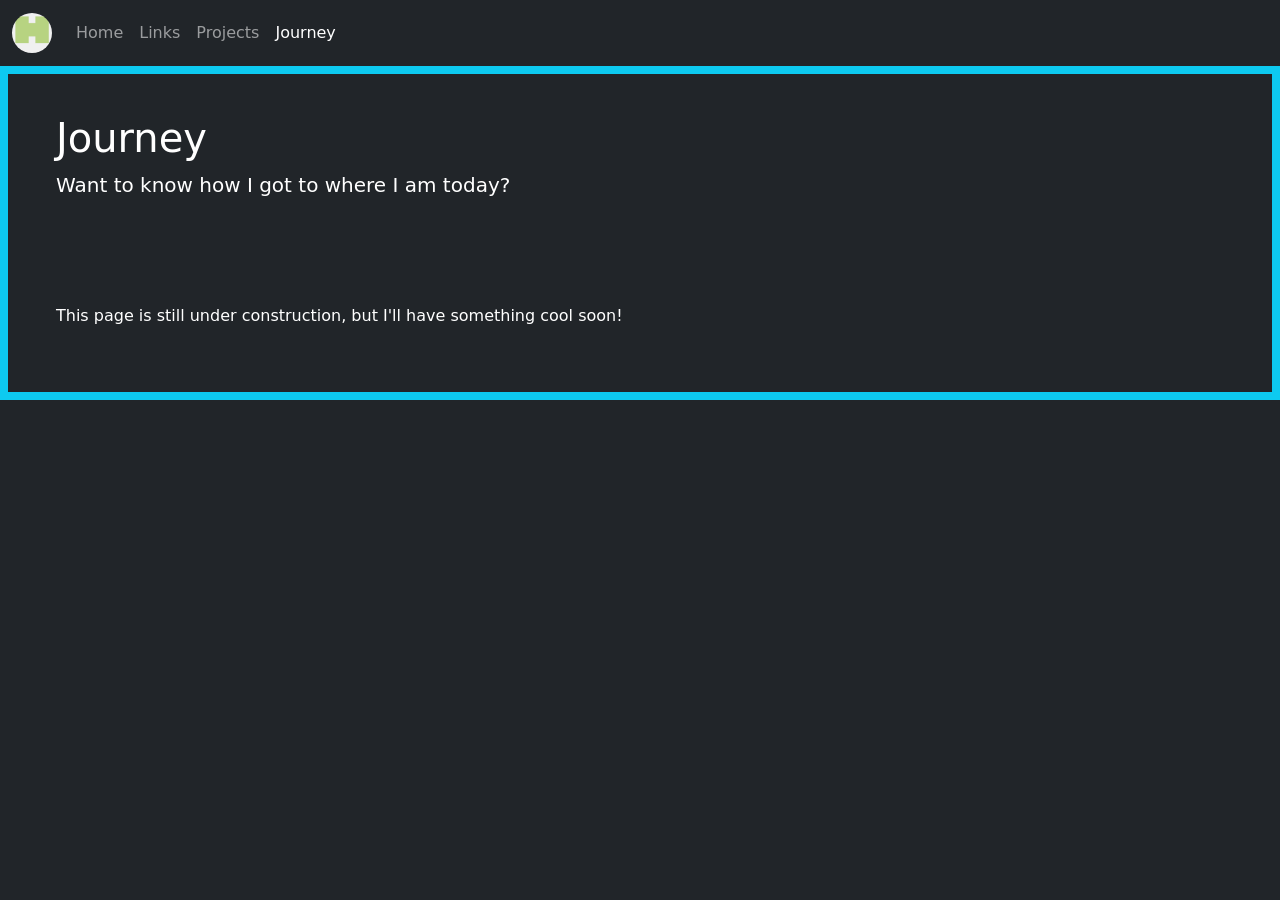
==== journey.html @ 4362315a "Making The website dark mode and more!" ====
<!doctype html>
<html lang="en">
  <head>
    <meta name="viewport" content="width=device-width, initial-scale=1">
    <link href="https://cdn.jsdelivr.net/npm/bootstrap@5.3.8/dist/css/bootstrap.min.css" rel="stylesheet">
    <script src="https://cdn.jsdelivr.net/npm/bootstrap@5.3.8/dist/js/bootstrap.bundle.min.js"></script>
    <title>Sumeet-Journey</title>
    <meta charset="'utf-8">
  </head>

  <nav class = "navbar navbar-dark navbar-expand-sm bg-dark sticky-top d-none d-sm-block">
    <div class = "container-fluid" >
      <a class="navbar-brand" href="">
        <img src = "githublogo.png" alt = "Github Logo" style="width: 40px;" class="rounded-pill">
      </a>
      <!-- Links-->
      <div class="navbar-collapse">
      <ul class = "navbar-nav">
        <li class = "nav-item">
          <a class = "nav-link" href="index.html">Home</a>
        </li>
        <li class = "nav-item">
          <a class = "nav-link" href="links.html">Links</a>
        </li>
        <li class = "nav-item">
          <a class = "nav-link" href="projects.html">Projects</a>
        </li>
        <li class = "nav-item">
          <a class = "nav-link active">Journey</a>
        </li>
      </ul> 
      </div>
    </div>
  </nav>
  <nav class = "navbar navbar-dark navbar-expand-sm bg-dark sticky-top d-sm-none">
    <div class = "container-fluid" >
      <a class="navbar-brand" href="#">
        <img src = "githublogo.png" alt = "Github Logo" style="width: 40px;" class="rounded-pill">
      </a>
      <!-- Links-->
      <button class="navbar-toggler" type="button" data-bs-toggle="collapse" data-bs-target="#collapsibleNavbar">
      <span class="navbar-toggler-icon"></span>
    </button>
    <div class="collapse navbar-collapse" id="collapsibleNavbar">
      <ul class = "navbar-nav">
        <li class = "nav-item">
            <a class = "nav-link" href="index.html">Home</a>
        </li>
        <li class = "nav-item">
            <a class = "nav-link" href="links.html">Links</a>
        </li>
        <li class = "nav-item">
            <a class = "nav-link" href="projects.html">Projects</a>
        </li>
        <li class = "nav-item">
            <a class = "nav-link active">Journey</a>
        </li>
      </ul>
    </div>
    </div>
  </nav>
  
  <body class="bg-dark text-bg-dark">
    <div class="container-fluid p-2 bg-info"><div class="container-fluid bg-dark p-0">
    <!--<div class="container-fluid p-3 bg-primary">
      <div class="container-fluid bg-info p-2">
        <div class="container"><h1>My Journey</h1></div>
      </div>
    </div>-->
    <div class = "cover-container d-flex w-100 h-100 p-4 mx-auto
    flex-column bg-dark text-bg-dark">
      <div class="px-4 my-3">
        <h1>Journey</h1>
        <p class = "lead">
          Want to know how I got to where I am today?
        </p>
      </div>
    </div>
    <main class="p-4">
    <p class="p-4">This page is still under construction, but I'll have something cool soon!</p>
    </main>


    </div></div>

  </body>
</html>
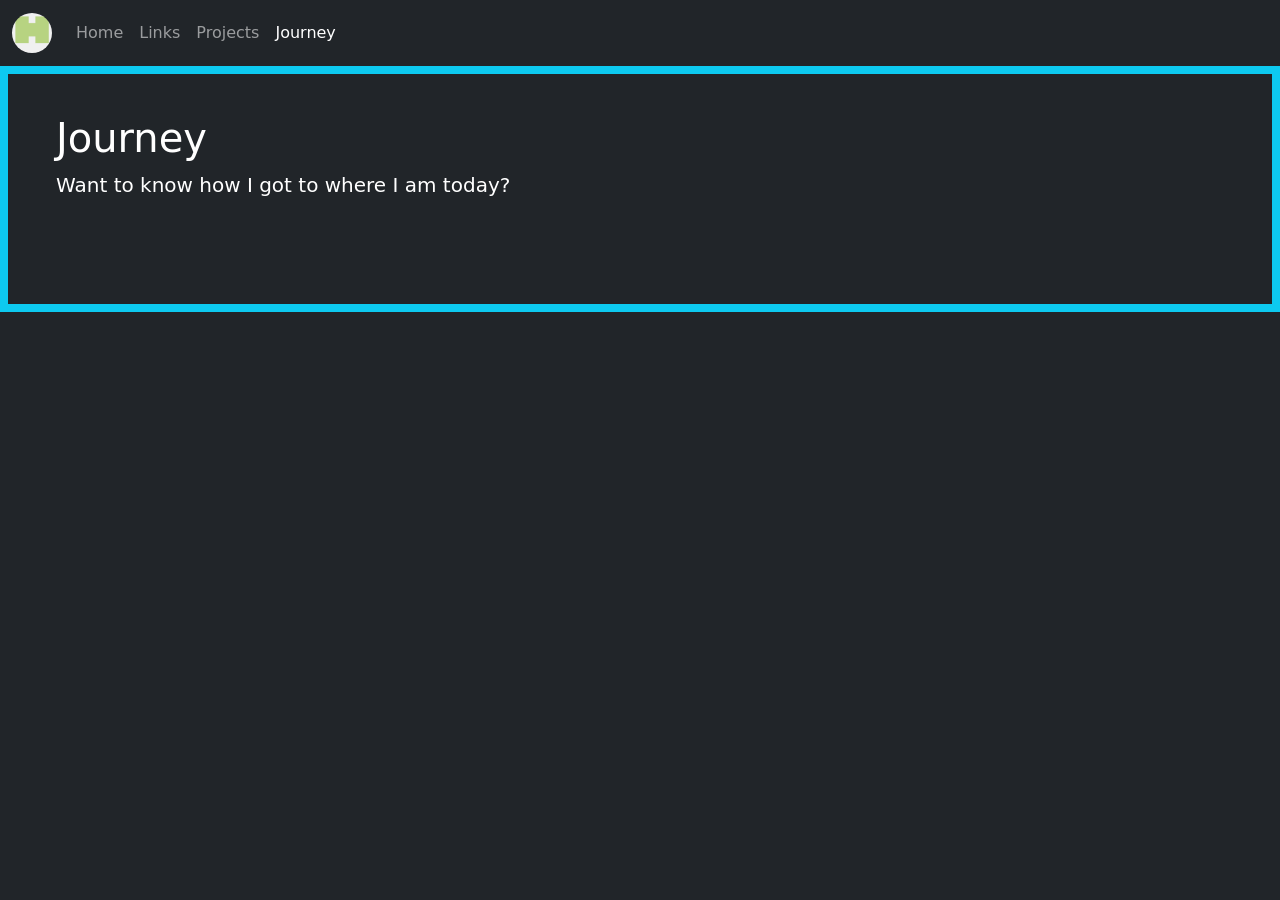
==== commit 0cdea4d7: "Adding Itch.io to links" ====
--- a/journey.html
+++ b/journey.html
@@ -5,6 +5,7 @@
     <meta name="viewport" content="width=device-width, initial-scale=1">
     <link href="https://cdn.jsdelivr.net/npm/bootstrap@5.3.8/dist/css/bootstrap.min.css" rel="stylesheet">
     <script src="https://cdn.jsdelivr.net/npm/bootstrap@5.3.8/dist/js/bootstrap.bundle.min.js"></script>
+    <link rel="stylesheet" href="JourneyStyle.css">
     <title>Sumeet-Journey</title>
     <meta charset="'utf-8">
   </head>
@@ -77,12 +78,20 @@
         </p>
       </div>
     </div>
-    <main class="p-4">
-    <p class="p-4">This page is still under construction, but I'll have something cool soon!</p>
+    <main class="px-4">
+    <!--<p class="p-4">This page is still under construction, but I'll have something cool soon!</p>-->
+
+    <div class="px-4">
+    <div class="circle"></div>
+    <div class="px-1"><div class="px-3"><div class="line"></div></div></div>
+    <div class="circle"></div>
+    </div>
+
+    <div class="p-4"></div>
     </main>
 
 
-    </div></div>
+  </div></div>
 
   </body>
 </html>
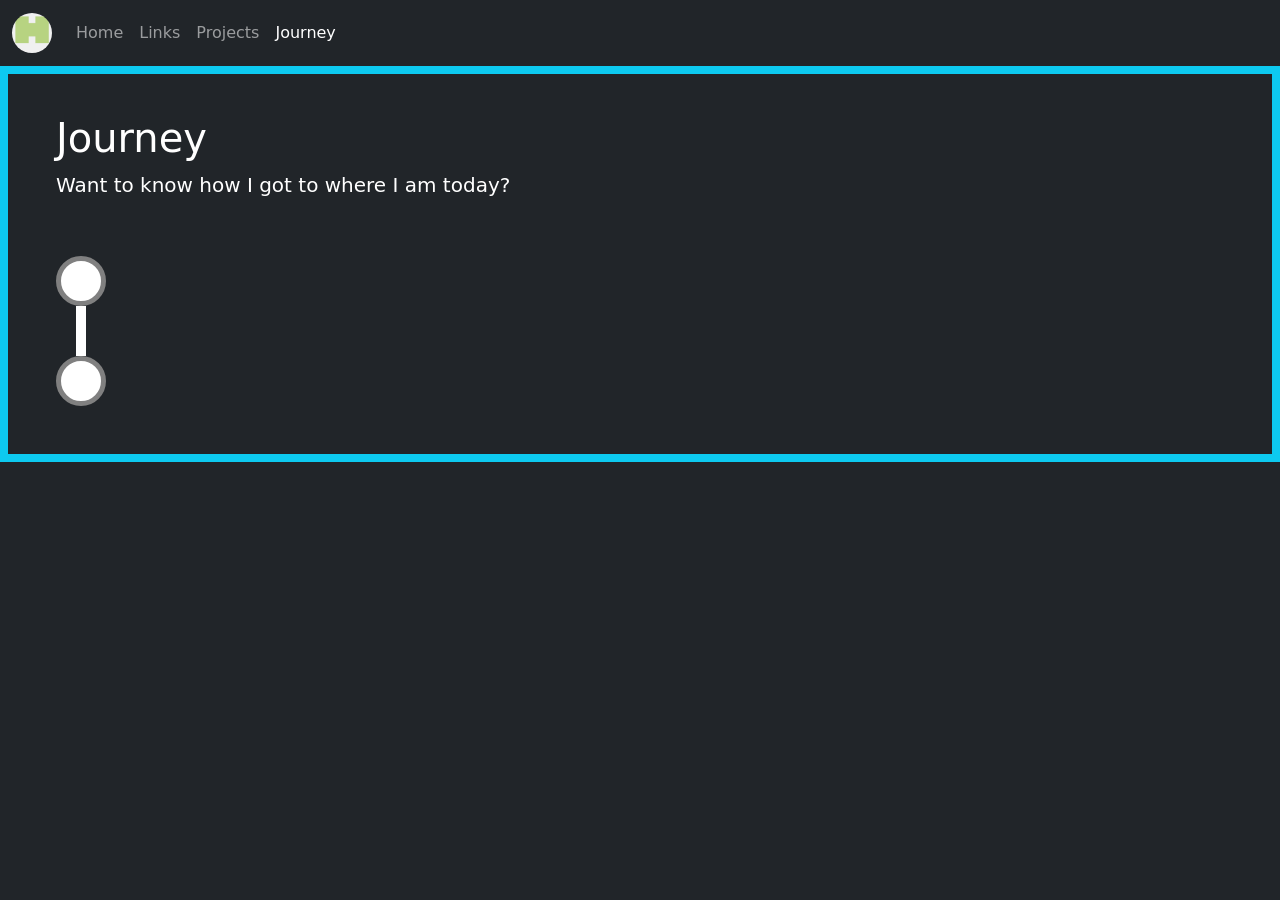
==== commit 5e7d0e44: "-" ====
--- a/journey.html
+++ b/journey.html
@@ -3,9 +3,9 @@
 <html lang="en">
   <head>
     <meta name="viewport" content="width=device-width, initial-scale=1">
+    <link rel="stylesheet" href="journeystyle.css">
     <link href="https://cdn.jsdelivr.net/npm/bootstrap@5.3.8/dist/css/bootstrap.min.css" rel="stylesheet">
     <script src="https://cdn.jsdelivr.net/npm/bootstrap@5.3.8/dist/js/bootstrap.bundle.min.js"></script>
-    <link rel="stylesheet" href="JourneyStyle.css">
     <title>Sumeet-Journey</title>
     <meta charset="'utf-8">
   </head>
--- a/journeystyle.css
+++ b/journeystyle.css
@@ -0,0 +1,14 @@
+.circle {
+    height: 50px;
+    width: 50px;
+    background-color: white;
+    border-radius: 50%;
+    border: 5px solid gray;
+}
+
+.line{
+    height:50px;
+    width: 10px;
+    background-color: white;
+    border: 5px solid white;
+}
